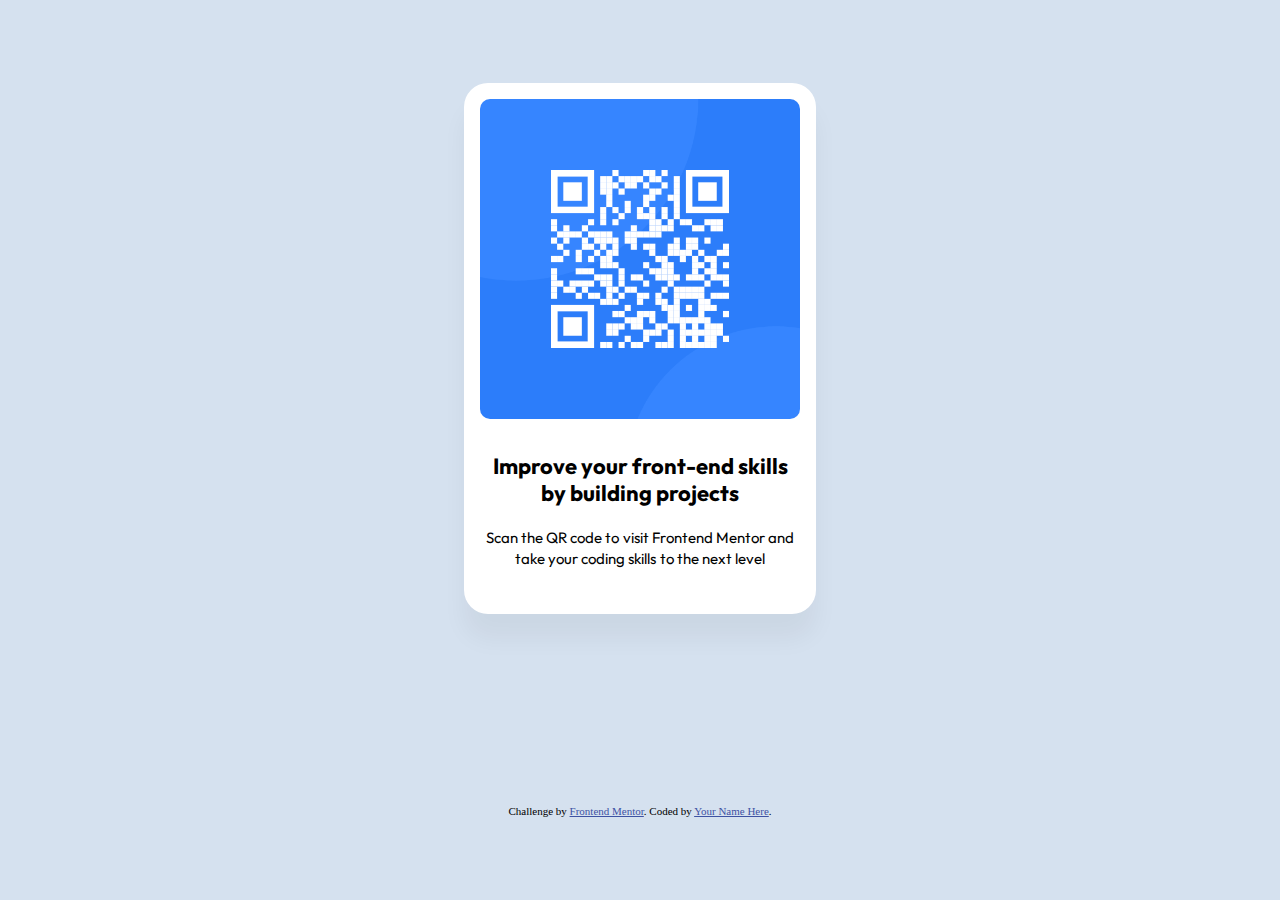
==== index.html @ 24aed526 "Moved the location of all files to the parent folder" ====
<!DOCTYPE html>
<html lang="en">
<head>
  <meta charset="UTF-8">
  <meta name="viewport" content="width=device-width, initial-scale=1.0"> <!-- displays site properly based on user's device -->

  <link rel="icon" type="image/png" sizes="32x32" href="./images/favicon-32x32.png">
  <link rel="preconnect" href="https://fonts.googleapis.com">
  <link rel="preconnect" href="https://fonts.gstatic.com" crossorigin>
  <link href="https://fonts.googleapis.com/css2?family=Outfit:wght@100..900&display=swap" rel="stylesheet">
  <link rel="stylesheet" href="./style.css" />
  
  <title>Frontend Mentor | QR code component</title>

  
  <style>
    .attribution { font-size: 11px; text-align: center; }
    .attribution a { color: hsl(228, 45%, 44%); }
  </style>
</head>
<body>
  <div id="content">
    <img src="./images/image-qr-code.png" alt="QR code image" id="qr-code"/>
    <div id="text-container">
      <h1>Improve your front-end skills by building projects</h1>
      <p>Scan the QR code to visit Frontend Mentor and take your coding skills to the next level</p>
    </div>
  </div>
  <div class="attribution">
    Challenge by <a href="https://www.frontendmentor.io?ref=challenge" target="_blank">Frontend Mentor</a>. 
    Coded by <a href="#">Your Name Here</a>.
  </div>
</body>
</html>
---- style.css ----
:root {
    /* Color variables */
    --slate-900:  #1F314F;
    --slate-500: #68778D;
    --slate-300: #D5E1EF;
    --white: #FFFFFF;

    /* Typography variables */
    --text-preset-1: 700 22px/120% "Outfit", sans-serif;
    --text-preset-1-spacing: 0;
    --text-preset-2: 400 15px/140% "Outfit", sans-serif;
    --text-preset-2-spacing: 0.2px;
}
/* Let us start from the mobile first approach */
body {
    background-color: var(--slate-300);
    display:grid;
    place-items:center;
    gap:1.5rem;
    margin:0;
    min-height:100vh;
    
}
#content {
    background-color: var(--white);
    box-shadow: 0 25px 25px rgba(0, 0, 0, 0.0477);
    padding: 16px 16px 40px 16px;
    max-width:16rem;
    height:31.25rem;
    display:grid;
    grid-template-rows:auto auto;
    gap:1.5rem;
    text-align: center;
    border-radius: 1.5rem;
}
#qr-code {
    max-width: 100%;
    border-radius:10px;
    
}
#text-container {
    display:grid;
    gap:1rem;
}
#text-container h1 {
    font: var(--text-preset-1);
    word-spacing: var(--text-preset-1-spacing);
    margin:0;
}
#text-container p {
    font: var(--text-preset-2);
    word-spacing: var(--text-preset-2-spacing);
    margin:0;
}
@media (min-width: 768px) {
    
    body {
        overflow: hidden;
    }
    #content {
        max-width: 20rem;
        height: 29.7rem;
    }
    
    
}
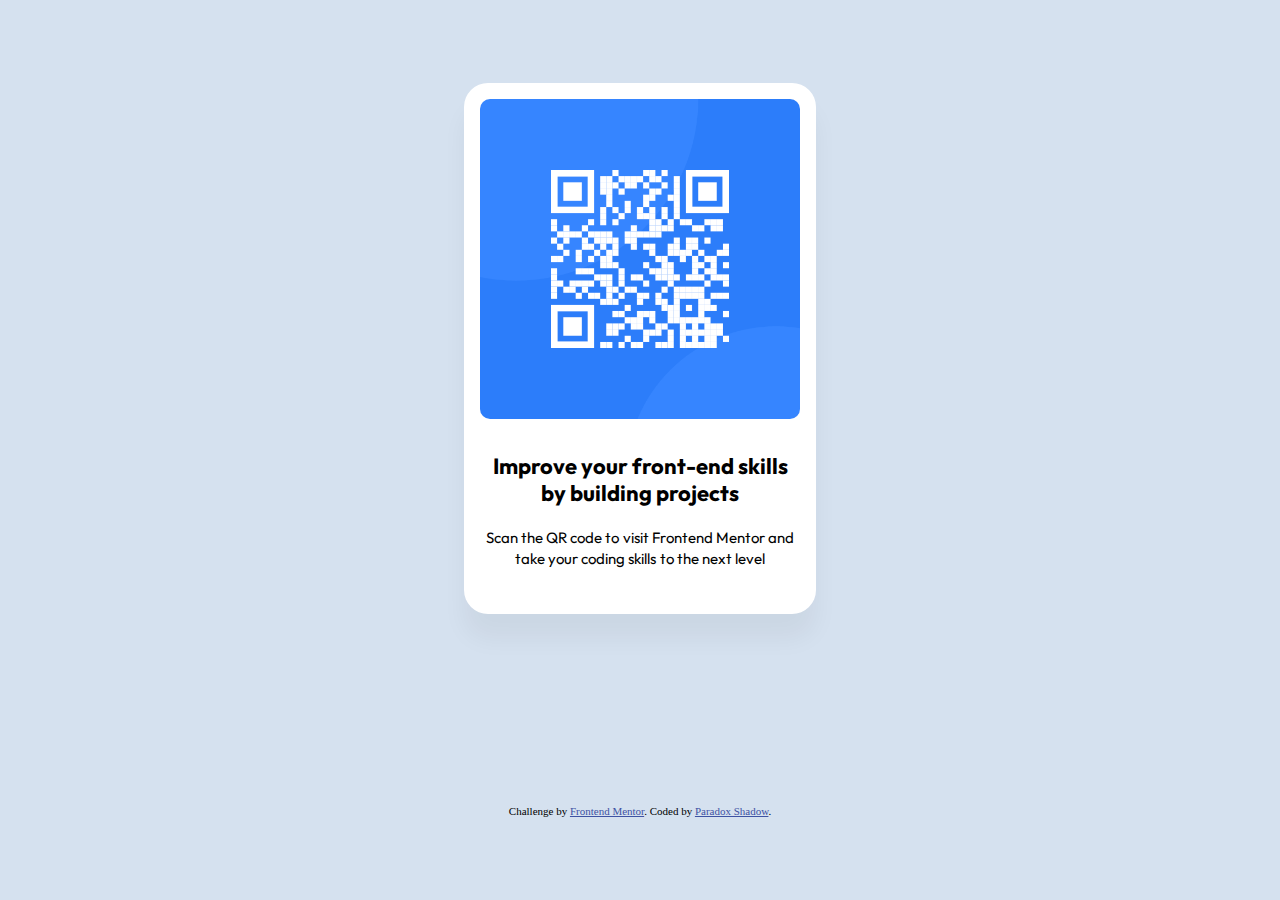
==== commit c52574c2: "Made changes to README.md -Added a screenshot. Write the overview of the project" ====
--- a/index.html
+++ b/index.html
@@ -28,7 +28,7 @@
   </div>
   <div class="attribution">
     Challenge by <a href="https://www.frontendmentor.io?ref=challenge" target="_blank">Frontend Mentor</a>. 
-    Coded by <a href="#">Your Name Here</a>.
+    Coded by <a href="#">Paradox Shadow</a>.
   </div>
 </body>
 </html>